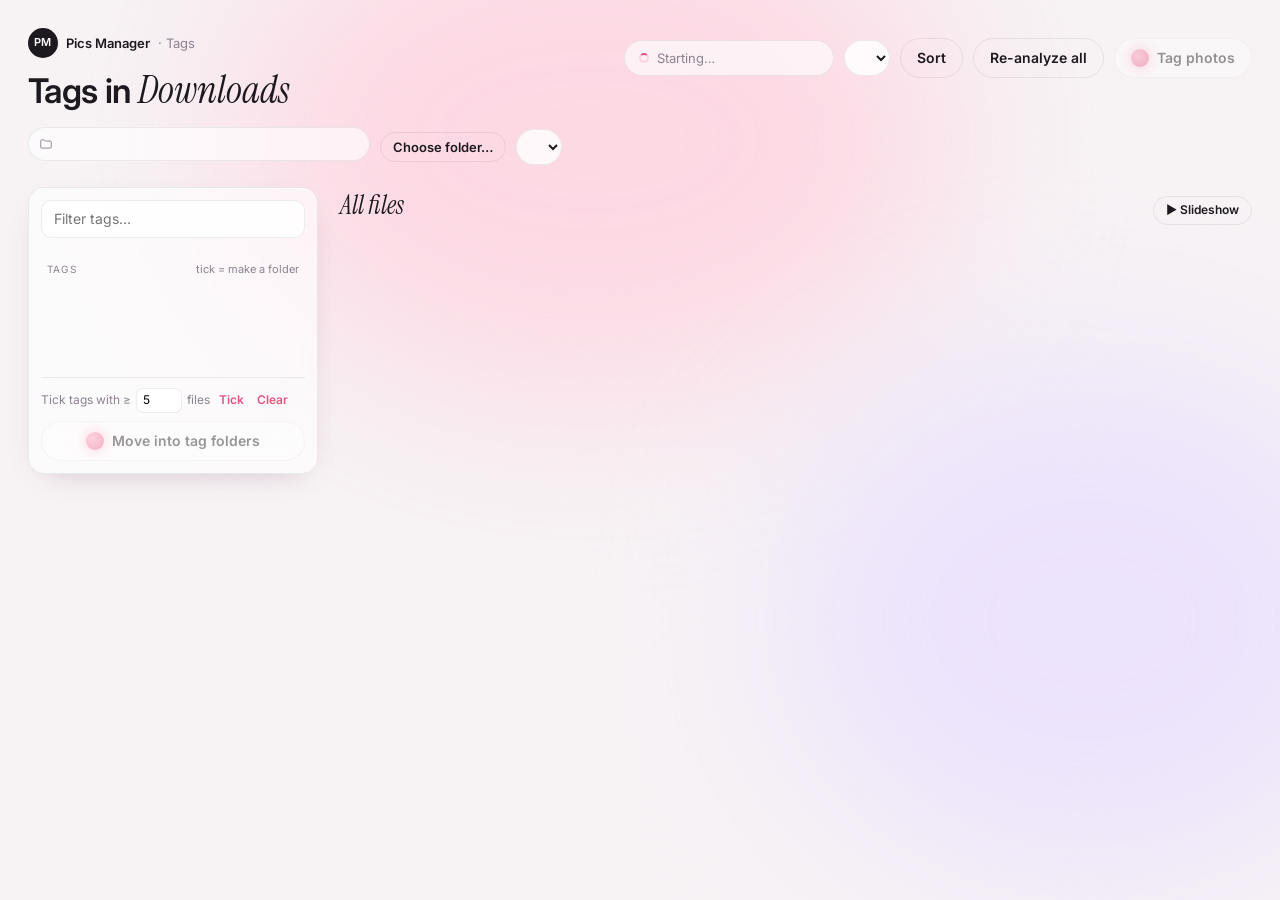
==== public/tags.html @ 931a14c9 "Pics Manager: AI photo & video tagging and sorting Python (FastAPI) app that tags photos and videos " ====
<!doctype html>
<html lang="en">
<head>
  <meta charset="utf-8" />
  <meta name="viewport" content="width=device-width, initial-scale=1" />
  <title>Pics Manager — Tags</title>
  <link rel="preconnect" href="https://fonts.googleapis.com" />
  <link rel="preconnect" href="https://fonts.gstatic.com" crossorigin />
  <link href="https://fonts.googleapis.com/css2?family=Inter:wght@400;500;600;700&family=Instrument+Serif:ital@0;1&display=swap" rel="stylesheet" />
  <link rel="stylesheet" href="styles.css" />
  <link rel="stylesheet" href="tags.css" />
</head>
<body>
  <div class="glow glow-a"></div>
  <div class="glow glow-b"></div>

  <main class="app">
    <header class="top">
      <div class="title-block">
        <div class="brand">
          <div class="avatar">PM</div>
          <span class="brand-name">Pics Manager</span>
          <span class="brand-sub">· Tags</span>
        </div>
        <h1>Tags in <em id="dirName">Downloads</em></h1>
        <label class="dir-pill" title="Folder — press Enter to scan">
          <svg viewBox="0 0 24 24" width="14" height="14"><path d="M3 6.5A1.5 1.5 0 0 1 4.5 5H9l2 2h8.5A1.5 1.5 0 0 1 21 8.5v9a1.5 1.5 0 0 1-1.5 1.5h-15A1.5 1.5 0 0 1 3 17.5z" fill="none" stroke="currentColor" stroke-width="1.6"/></svg>
          <input id="dirInput" spellcheck="false" />
        </label>
        <button class="btn ghost pick-btn" id="pickDirBtn" title="Choose a folder with the macOS folder picker">Choose folder…</button>
        <select class="model-select project-select" id="projectSelect" title="Switch project — each project has its own tags"></select>
      </div>
      <div class="actions">
        <div class="status" id="status"><span class="spinner"></span><span id="statusText">Starting…</span></div>
        <select class="model-select" id="modelSelect" title="Model used to analyze images (see config.toml)"></select>
        <a class="btn ghost" href="index.html">Sort</a>
        <button class="btn ghost" id="retagBtn" title="Analyze every file again with the selected model. Your manual tag edits are kept.">Re-analyze all</button>
        <button class="btn primary" id="tagBtn" disabled><span class="dot"></span><span>Tag photos</span></button>
      </div>
    </header>

    <section class="tag-layout">
      <aside class="tag-side">
        <input class="tag-search" id="tagSearch" placeholder="Filter tags…" spellcheck="false" />
        <div class="side-views" id="sideViews"></div>
        <div class="side-head">
          <span>Tags</span>
          <span class="side-hint">tick = make a folder</span>
        </div>
        <div class="tag-list" id="tagList"></div>
        <div class="side-foot">
          <div class="pick-row">
            <span>Tick tags with ≥</span>
            <input type="number" id="minCount" min="1" value="5" />
            <span>files</span>
            <button class="link-btn" id="pickBtn">Tick</button>
            <button class="link-btn" id="clearBtn">Clear</button>
          </div>
          <button class="btn primary wide" id="moveBtn" disabled><span class="dot"></span><span id="moveLabel">Move into tag folders</span></button>
          <button class="btn ghost wide hidden" id="undoBtn">Undo move</button>
        </div>
      </aside>

      <section class="tag-main">
        <div class="main-head">
          <h2 id="viewTitle">All files</h2>
          <span class="view-sub" id="viewSub"></span>
          <button class="btn ghost play-btn" id="slideshowBtn" title="View these photos as a slideshow (← / → to move)">▶ Slideshow</button>
        </div>
        <div class="grid" id="grid"></div>
        <p class="empty-note hidden" id="emptyNote"></p>
      </section>
    </section>

    <p class="footnote" id="footnote"></p>
  </main>

  <dialog id="editDlg" class="edit-dlg">
    <div class="edit-body">
      <div class="edit-preview"><img id="editImg" alt="" /></div>
      <div class="edit-info">
        <h3 id="editName"></h3>
        <p class="edit-desc" id="editDesc"></p>
        <label class="field">
          <span>Category</span>
          <select id="editCategory"></select>
        </label>
        <div class="field">
          <span>Tags <small>(click × to remove)</small></span>
          <div class="chips big" id="editTags"></div>
          <input id="addTag" placeholder="Add a tag and press Enter (comma for several)" spellcheck="false" />
        </div>
        <p class="edit-meta" id="editMeta"></p>
        <div class="dlg-actions">
          <button class="btn ghost" id="prevBtn" title="Previous (←)">←</button>
          <button class="btn ghost" id="nextBtn" title="Next (→)">→</button>
          <button class="btn primary" id="doneBtn">Done</button>
        </div>
      </div>
    </div>
  </dialog>

  <dialog id="moveDlg">
    <form method="dialog">
      <h3>Move files into tag folders?</h3>
      <p id="moveText"></p>
      <div class="dlg-actions">
        <button class="btn ghost" value="cancel">Cancel</button>
        <button class="btn primary" value="ok">Move files</button>
      </div>
    </form>
  </dialog>

  <script src="tags.js" type="module"></script>
</body>
</html>
---- public/styles.css ----
:root {
  --bg: #f7f3f5;
  --ink: #1d1a1f;
  --muted: #8b8290;
  --line: rgba(29, 26, 31, 0.08);
  --glass: rgba(255, 255, 255, 0.62);
  --glass-strong: rgba(255, 255, 255, 0.82);
  --accent: #e2557f;
  --accent-soft: #ffd3e1;
  --shadow: 0 1px 0 rgba(255, 255, 255, 0.9) inset, 0 10px 30px -18px rgba(80, 30, 60, 0.35);
  --radius: 16px;
  --tile: 18px;
}

* { box-sizing: border-box; }
html, body { margin: 0; height: 100%; }
body {
  background: var(--bg);
  color: var(--ink);
  font: 14px/1.4 Inter, system-ui, -apple-system, sans-serif;
  overflow-x: hidden;
}

.glow { position: fixed; border-radius: 50%; filter: blur(90px); pointer-events: none; z-index: 0; }
.glow-a { width: 720px; height: 520px; left: 18%; top: -120px; background: #ffd0de; opacity: .75; }
.glow-b { width: 620px; height: 520px; right: -120px; top: 40%; background: #e7dcff; opacity: .7; }

.app { position: relative; z-index: 1; max-width: 1480px; margin: 0 auto; padding: 28px 28px 40px; }

/* ---------- header ---------- */
.top { display: flex; justify-content: space-between; align-items: flex-start; gap: 16px; flex-wrap: wrap; }
.brand { display: flex; align-items: center; gap: 8px; font-size: 13px; }
.avatar {
  width: 30px; height: 30px; border-radius: 50%; display: grid; place-items: center;
  background: #1d1a1f; color: #fff; font-size: 11px; font-weight: 600; letter-spacing: .02em;
}
.brand-name { font-weight: 600; }
.brand-sub { color: var(--muted); }
h1 { margin: 6px 0 10px; font-size: 34px; font-weight: 600; letter-spacing: -0.02em; }
h1 em { font-family: "Instrument Serif", Georgia, serif; font-weight: 400; font-size: 1.12em; letter-spacing: 0; }

.dir-pill {
  display: inline-flex; align-items: center; gap: 6px; padding: 5px 10px; border-radius: 999px;
  background: var(--glass); border: 1px solid var(--line); color: var(--muted);
}
.dir-pill input { border: 0; background: transparent; font: inherit; color: var(--ink); width: 300px; outline: none; }

.actions { display: flex; align-items: center; gap: 10px; padding-top: 10px; }
.status {
  display: flex; align-items: center; gap: 8px; padding: 8px 14px; border-radius: 999px;
  background: var(--glass); border: 1px solid var(--line); color: var(--muted); font-size: 13px; min-width: 210px;
}
.spinner { width: 10px; height: 10px; border-radius: 50%; border: 2px solid var(--accent-soft); border-top-color: var(--accent); animation: spin .8s linear infinite; }
.status.idle .spinner { animation: none; border-color: #c8c0cc; }
.status.done .spinner { animation: none; border-color: #46b37b; background: #46b37b; }
@keyframes spin { to { transform: rotate(360deg); } }

.btn {
  font: inherit; font-weight: 600; border-radius: 999px; padding: 9px 16px; cursor: pointer;
  border: 1px solid var(--line); background: var(--glass-strong); color: var(--ink);
  display: inline-flex; align-items: center; gap: 8px; transition: transform .15s, box-shadow .15s, opacity .2s;
}
.btn:hover:not(:disabled) { transform: translateY(-1px); box-shadow: 0 6px 18px -8px rgba(226, 85, 127, .5); }
.btn:disabled { opacity: .45; cursor: default; }
.btn.primary .dot { width: 18px; height: 18px; border-radius: 50%; background: radial-gradient(circle at 35% 35%, #ff9dbb, var(--accent)); box-shadow: 0 0 14px #ff8fb1; }
.btn.ghost { background: transparent; }
.hidden { display: none !important; }

/* ---------- stats ---------- */
.stats {
  margin-top: 22px; display: grid; grid-template-columns: repeat(5, 1fr); gap: 0;
  background: var(--glass); border: 1px solid var(--line); border-radius: var(--radius); box-shadow: var(--shadow);
  backdrop-filter: blur(16px);
}
.stat { padding: 14px 20px; border-left: 1px solid var(--line); }
.stat:first-child { border-left: 0; }
.stat-label { font-size: 10px; text-transform: uppercase; letter-spacing: .12em; color: var(--muted); display: flex; align-items: center; gap: 6px; }
.stat-value { font-size: 28px; font-weight: 600; letter-spacing: -0.02em; margin-top: 4px; font-variant-numeric: tabular-nums; }
.bullet { width: 6px; height: 6px; border-radius: 50%; background: var(--ink); display: inline-block; }

/* ---------- board ---------- */
.board { margin-top: 22px; display: grid; grid-template-columns: minmax(330px, 1fr) minmax(360px, 1.15fr) minmax(330px, 1fr); gap: 22px; align-items: start; }
.column h2 { font-family: "Instrument Serif", Georgia, serif; font-style: italic; font-weight: 400; font-size: 22px; margin: 0 0 10px; display: flex; align-items: center; gap: 8px; }
.cards { display: grid; grid-template-columns: 1fr 1fr; gap: 10px; }

.card {
  background: var(--glass); border: 1px solid var(--line); border-radius: 14px; padding: 9px 10px 10px;
  box-shadow: var(--shadow); backdrop-filter: blur(14px); transition: opacity .4s, background .4s;
}
.card.empty { opacity: .45; }
.card.bump { animation: bump .35s ease; }
@keyframes bump { 40% { background: rgba(255, 228, 238, .95); } }
.card-head { display: flex; align-items: center; gap: 6px; font-size: 12px; font-weight: 500; margin-bottom: 7px; }
.card-name { flex: 1; white-space: nowrap; overflow: hidden; text-overflow: ellipsis; }
.card-count { color: var(--muted); font-variant-numeric: tabular-nums; }
.folder-ic { width: 12px; height: 10px; border: 1.4px solid currentColor; border-radius: 2px; position: relative; opacity: .7; }
.folder-ic::before { content: ""; position: absolute; left: -1.4px; top: -4px; width: 5px; height: 3px; border: 1.4px solid currentColor; border-bottom: 0; border-radius: 2px 2px 0 0; }

.thumbs { display: flex; flex-wrap: wrap; gap: 3px; height: calc(var(--tile) * 3 + 6px); overflow: hidden; align-content: flex-start; }
.thumbs img, .thumbs .ph {
  width: var(--tile); height: var(--tile); border-radius: 4px; object-fit: cover;
  box-shadow: 0 1px 3px rgba(0, 0, 0, .18); background: #e9e2e7;
}
.thumbs .pending { visibility: hidden; }

/* ---------- center blob ---------- */
.center { display: flex; flex-direction: column; align-items: center; }
.blob { position: relative; width: 100%; aspect-ratio: 1; max-width: 560px; animation: breathe 7s ease-in-out infinite; }
@keyframes breathe { 50% { transform: scale(1.015) rotate(1deg); } }
.blob .tile {
  position: absolute; border-radius: 5px; object-fit: cover; background: #ddd;
  box-shadow: 0 2px 6px rgba(40, 10, 30, .28), 0 0 0 1px rgba(255, 255, 255, .7);
  animation: pop .5s cubic-bezier(.2, 1.4, .4, 1) both;
}
@keyframes pop { from { transform: scale(0) rotate(var(--r)); opacity: 0; } to { transform: scale(1) rotate(var(--r)); opacity: 1; } }
.blob .tile.gone { visibility: hidden; }
.blob-caption { font-family: "Instrument Serif", Georgia, serif; font-style: italic; color: var(--muted); margin-top: 4px; }
.dup-card { width: 240px; margin-top: 16px; }

.flight-layer { position: fixed; inset: 0; pointer-events: none; z-index: 50; }
.flight-layer img {
  position: fixed; left: 0; top: 0; border-radius: 5px; object-fit: cover;
  box-shadow: 0 8px 18px rgba(40, 10, 30, .35); will-change: transform;
}

.footnote { color: var(--muted); font-size: 12px; text-align: center; margin-top: 26px; }

dialog { border: 1px solid var(--line); border-radius: 18px; padding: 22px 24px; max-width: 440px; box-shadow: 0 30px 80px -20px rgba(60, 20, 50, .45); }
dialog::backdrop { background: rgba(30, 20, 30, .25); backdrop-filter: blur(3px); }
dialog h3 { margin: 0 0 8px; }
dialog p { color: #4b444f; white-space: pre-line; overflow-wrap: anywhere; }
.dlg-actions { display: flex; justify-content: flex-end; gap: 8px; margin-top: 16px; }

@media (max-width: 1100px) {
  .board { grid-template-columns: 1fr; }
  .center { order: -1; }
  .blob { max-width: 420px; }
  .stats { grid-template-columns: repeat(3, 1fr); }
  .stat:nth-child(4) { border-left: 0; }
}
@media (max-width: 600px) {
  .app { padding: 16px; }
  h1 { font-size: 26px; }
  .dir-pill input { width: 200px; }
  .stats { grid-template-columns: 1fr 1fr; }
}

.model-select {
  font: inherit; font-size: 13px; padding: 8px 12px; border-radius: 999px; max-width: 240px;
  border: 1px solid var(--line); background: var(--glass-strong); color: var(--ink); cursor: pointer;
}
a.btn { text-decoration: none; }
.pick-btn { padding: 5px 12px; font-size: 13px; margin-left: 6px; vertical-align: middle; }

/* ---------- projects ---------- */
.projects-wrap { margin-top: 22px; }
.projects-title { font-family: "Instrument Serif", Georgia, serif; font-style: italic; font-weight: 400; font-size: 22px; margin: 0 0 10px; display: flex; align-items: center; gap: 8px; }
.projects { display: grid; grid-auto-flow: column; grid-auto-columns: minmax(280px, 340px); gap: 12px; overflow-x: auto; padding-bottom: 6px; scroll-snap-type: x proximity; }
.project {
  scroll-snap-align: start; display: flex; flex-direction: column; gap: 7px; cursor: pointer; min-width: 0;
  background: var(--glass); border: 1px solid var(--line); border-radius: 14px; padding: 12px 14px;
  box-shadow: var(--shadow); backdrop-filter: blur(14px); transition: transform .15s, border-color .15s;
}
.project:hover { transform: translateY(-2px); }
.project.current { border-color: var(--accent); box-shadow: 0 0 0 1px var(--accent), var(--shadow); }
.project.missing { opacity: .55; cursor: default; }
.project-head { display: flex; align-items: center; gap: 7px; font-weight: 600; }
.project-name { flex: 1; overflow: hidden; text-overflow: ellipsis; white-space: nowrap; }
.project-state { font-size: 10px; font-weight: 600; text-transform: uppercase; letter-spacing: .08em; padding: 2px 8px; border-radius: 999px; background: #ece6ea; color: var(--muted); }
.project-state.tagged { background: #e7dcff; color: #5b3fb5; }
.project-state.sorted { background: #d8f2e4; color: #23774c; }
.project-state.missing { background: #f6dede; color: #a33; }
.project-x { border: 0; background: none; font-size: 16px; line-height: 1; color: var(--muted); cursor: pointer; padding: 0 2px; border-radius: 50%; }
.project-x:hover { color: var(--accent); }
.project-path { font-size: 12px; color: var(--muted); overflow: hidden; text-overflow: ellipsis; white-space: nowrap; }
.project-stats { display: flex; gap: 14px; font-size: 12px; color: var(--muted); }
.project-stats b { color: var(--ink); font-size: 15px; font-variant-numeric: tabular-nums; }
.project-sub { font-size: 12px; color: #4b444f; }
.project .chips { display: flex; flex-wrap: wrap; gap: 4px; }
.folder-chip {
  font: inherit; font-size: 11px; padding: 2px 8px; border-radius: 999px; background: rgba(255, 255, 255, .85);
  border: 1px solid var(--line); color: #4b444f; cursor: pointer; display: inline-flex; gap: 5px; max-width: 100%;
}
.folder-chip span:first-child { overflow: hidden; text-overflow: ellipsis; white-space: nowrap; }
.folder-chip:hover { border-color: var(--accent); color: var(--accent); }
.chip-count { color: var(--muted); font-variant-numeric: tabular-nums; }
.project-actions { display: flex; gap: 10px; margin-top: auto; }
.project-actions .link-btn { padding: 0; font-size: 12px; text-decoration: none; }
.project-empty { color: var(--muted); font-size: 13px; padding: 14px 4px; }
.link-btn { font: inherit; font-size: 12px; font-weight: 600; color: var(--accent); background: none; border: 0; cursor: pointer; padding: 2px 4px; }

.project-select { margin-left: 6px; max-width: 260px; vertical-align: middle; }
.project-tags .chip {
  font-size: 11px; padding: 2px 8px; border-radius: 999px; background: var(--accent-soft, #efe8ff); color: #4b444f; white-space: nowrap;
}

/* ---------- slideshow ---------- */
.ss { position: fixed; inset: 0; z-index: 1000; background: rgba(12, 10, 14, .96); color: #f3eef5; display: flex; flex-direction: column; font-family: Inter, system-ui, sans-serif; }
.ss.hidden { display: none; }
.ss-top { display: flex; align-items: center; gap: 12px; padding: 12px 18px; }
.ss-title { font-weight: 600; font-size: 15px; overflow: hidden; text-overflow: ellipsis; white-space: nowrap; }
.ss-count { color: #a99fb0; font-size: 13px; font-variant-numeric: tabular-nums; margin-right: auto; }
.ss-btn { font: inherit; font-size: 13px; background: rgba(255, 255, 255, .1); color: inherit; border: 0; border-radius: 999px; padding: 6px 14px; cursor: pointer; }
.ss-btn:hover { background: rgba(255, 255, 255, .2); }
.ss-stage { flex: 1; min-height: 0; display: flex; align-items: center; justify-content: center; gap: 8px; padding: 0 8px; }
.ss-media { flex: 1; min-width: 0; height: 100%; display: flex; align-items: center; justify-content: center; pointer-events: none; }
.ss-media img, .ss-media video { max-width: 100%; max-height: 100%; object-fit: contain; border-radius: 6px; pointer-events: auto; }
.ss-nav { flex: none; width: 52px; height: 52px; border-radius: 50%; border: 0; background: rgba(255, 255, 255, .1); color: #fff; font-size: 30px; line-height: 1; cursor: pointer; }
.ss-nav:hover { background: rgba(255, 255, 255, .25); }
.ss-info { padding: 10px 18px 4px; text-align: center; min-height: 64px; }
.ss-name { font-size: 13px; color: #d8d0dc; overflow: hidden; text-overflow: ellipsis; white-space: nowrap; }
.ss-desc { font-size: 12px; color: #a99fb0; margin: 2px 0 6px; }
.ss-tags { display: flex; flex-wrap: wrap; gap: 5px; justify-content: center; }
.ss-tag { font: inherit; font-size: 11px; padding: 2px 9px; border-radius: 999px; background: rgba(255, 255, 255, .1); color: #e9e2ec; border: 0; }
button.ss-tag { cursor: pointer; }
button.ss-tag:hover { background: var(--accent, #e0457b); color: #fff; }
.ss-strip { display: flex; gap: 4px; overflow-x: auto; padding: 8px 18px 10px; scrollbar-width: thin; }
.ss-thumb { flex: none; width: 54px; height: 54px; border-radius: 4px; border: 2px solid transparent; background: #333 center / cover; cursor: pointer; opacity: .55; position: relative; padding: 0; }
.ss-thumb.video::after { content: "▶"; position: absolute; right: 3px; bottom: 1px; font-size: 10px; color: #fff; text-shadow: 0 0 3px #000; }
.ss-thumb:hover { opacity: .9; }
.ss-thumb.on { opacity: 1; border-color: #fff; }
.ss-bar { height: 3px; background: rgba(255, 255, 255, .08); }
.ss-bar span { display: block; height: 100%; width: 0; background: var(--accent, #e0457b); }
@media (max-width: 600px) { .ss-nav { width: 40px; height: 40px; font-size: 24px; } .ss-thumb { width: 44px; height: 44px; } }
.play-btn { font-size: 12px; }
.card:not(.empty) { cursor: pointer; }
.card:not(.empty):hover { border-color: var(--accent); }
.card-play { margin-left: auto; font-size: 9px; color: var(--muted); opacity: 0; transition: opacity .15s; }
.card:not(.empty):hover .card-play { opacity: 1; color: var(--accent); }
.card-play + .card-count { margin-left: 6px; }
.card:not(.empty) .thumbs img { cursor: zoom-in; transition: transform .12s; }
.card:not(.empty) .thumbs img:hover { transform: scale(1.35); position: relative; z-index: 1; box-shadow: 0 2px 8px rgba(0, 0, 0, .25); }
---- public/tags.css ----
/* ---------- Tags page ---------- */
.tag-layout { margin-top: 22px; display: grid; grid-template-columns: 290px 1fr; gap: 22px; align-items: start; }

.tag-side {
  position: sticky; top: 16px; display: flex; flex-direction: column; gap: 10px; max-height: calc(100vh - 32px);
  background: var(--glass); border: 1px solid var(--line); border-radius: var(--radius); box-shadow: var(--shadow);
  backdrop-filter: blur(16px); padding: 12px;
}
.tag-search {
  font: inherit; padding: 8px 12px; border-radius: 10px; border: 1px solid var(--line);
  background: var(--glass-strong); outline: none; color: var(--ink);
}
.tag-search:focus { border-color: var(--accent); }
.side-head { display: flex; justify-content: space-between; align-items: baseline; font-size: 10px; text-transform: uppercase; letter-spacing: .12em; color: var(--muted); padding: 4px 6px 0; }
.side-hint { text-transform: none; letter-spacing: 0; font-size: 11px; }
.side-views { display: flex; flex-direction: column; gap: 2px; }
.tag-list { overflow-y: auto; display: flex; flex-direction: column; gap: 1px; min-height: 80px; margin: 0 -4px; padding: 0 4px; }

.row {
  display: flex; align-items: center; gap: 8px; padding: 6px 8px; border-radius: 9px; cursor: pointer;
  font-size: 13px; user-select: none;
}
.row:hover { background: rgba(255, 255, 255, .7); }
.row.active { background: var(--accent-soft); }
.row .name { flex: 1; overflow: hidden; text-overflow: ellipsis; white-space: nowrap; }
.row .count { color: var(--muted); font-variant-numeric: tabular-nums; font-size: 12px; }
.row input[type="checkbox"] { accent-color: var(--accent); margin: 0; cursor: pointer; }

.side-foot { display: flex; flex-direction: column; gap: 8px; border-top: 1px solid var(--line); padding-top: 10px; }
.pick-row { display: flex; align-items: center; gap: 5px; font-size: 12px; color: var(--muted); flex-wrap: wrap; }
.pick-row input { width: 46px; font: inherit; padding: 3px 6px; border-radius: 7px; border: 1px solid var(--line); background: var(--glass-strong); }
.link-btn { font: inherit; font-size: 12px; font-weight: 600; color: var(--accent); background: none; border: 0; cursor: pointer; padding: 2px 4px; }
.btn.wide { justify-content: center; width: 100%; }

.main-head { display: flex; align-items: baseline; gap: 12px; margin-bottom: 12px; }
.main-head h2 { font-family: "Instrument Serif", Georgia, serif; font-style: italic; font-weight: 400; font-size: 26px; margin: 0; }
.view-sub { color: var(--muted); font-size: 13px; }

.grid { display: grid; grid-template-columns: repeat(auto-fill, minmax(170px, 1fr)); gap: 12px; }
.tcard {
  position: relative; background: var(--glass); border: 1px solid var(--line); border-radius: 14px; padding: 7px;
  box-shadow: var(--shadow); cursor: pointer; transition: transform .15s, box-shadow .15s; min-width: 0;
}
.tcard:hover { transform: translateY(-2px); box-shadow: 0 12px 26px -16px rgba(80, 30, 60, .5); }
.tcard .pic { position: relative; aspect-ratio: 1; border-radius: 9px; overflow: hidden; background: #e9e2e7; }
.tcard img { width: 100%; height: 100%; object-fit: cover; display: block; }
.tcard .badge {
  position: absolute; left: 6px; top: 6px; font-size: 10px; font-weight: 600; padding: 2px 7px; border-radius: 999px;
  background: rgba(20, 15, 20, .62); color: #fff;
}
.tcard .badge.edited { left: auto; right: 6px; background: var(--accent); }
.tcard .fname { font-size: 12px; font-weight: 500; margin: 6px 2px 4px; white-space: nowrap; overflow: hidden; text-overflow: ellipsis; }
.tcard .unremove {
  position: absolute; right: 12px; top: 12px; font: inherit; font-size: 11px; font-weight: 600; padding: 4px 9px;
  border-radius: 999px; border: 0; background: rgba(255, 255, 255, .92); color: var(--ink); cursor: pointer;
  box-shadow: 0 2px 8px rgba(0, 0, 0, .2); opacity: 0; transition: opacity .15s;
}
.tcard:hover .unremove, .tcard .unremove:focus { opacity: 1; }
.tcard .unremove:hover { background: var(--accent); color: #fff; }

.chips { display: flex; flex-wrap: wrap; gap: 4px; }
.chip {
  font-size: 11px; padding: 2px 8px; border-radius: 999px; background: rgba(255, 255, 255, .85);
  border: 1px solid var(--line); color: #4b444f; white-space: nowrap; cursor: pointer;
}
.chip:hover { border-color: var(--accent); color: var(--accent); }
.chip.added { background: var(--accent-soft); border-color: transparent; }
.chips.big .chip { font-size: 13px; padding: 4px 6px 4px 11px; display: inline-flex; align-items: center; gap: 4px; cursor: default; }
.chips.big .chip:hover { color: #4b444f; border-color: var(--line); }
.chip .x { border: 0; background: none; font: inherit; font-size: 15px; line-height: 1; cursor: pointer; color: var(--muted); padding: 0 3px; border-radius: 50%; }
.chip .x:hover { color: #fff; background: var(--accent); }

.empty-note { color: var(--muted); text-align: center; padding: 40px 0; }

/* editor */
dialog.edit-dlg { max-width: 980px; width: calc(100vw - 32px); padding: 0; overflow: hidden; }
.edit-body { display: grid; grid-template-columns: minmax(0, 1.25fr) minmax(0, 1fr); }
.edit-preview { background: #1d1a1f; display: grid; place-items: center; min-height: 360px; max-height: 80vh; }
.edit-preview img { max-width: 100%; max-height: 80vh; object-fit: contain; display: block; }
.edit-info { padding: 20px 22px; display: flex; flex-direction: column; gap: 14px; overflow-y: auto; max-height: 80vh; }
.edit-info h3 { margin: 0; overflow-wrap: anywhere; }
.edit-desc { margin: 0; color: #4b444f; }
.field { display: flex; flex-direction: column; gap: 6px; font-size: 12px; color: var(--muted); }
.field small { font-size: 11px; }
.field select, .field input {
  font: inherit; font-size: 14px; color: var(--ink); padding: 8px 10px; border-radius: 10px;
  border: 1px solid var(--line); background: #fff; outline: none;
}
.field input:focus, .field select:focus { border-color: var(--accent); }
.edit-meta { margin: 0; font-size: 12px; color: var(--muted); }
.edit-info .dlg-actions { margin-top: auto; }

@media (max-width: 860px) {
  .tag-layout { grid-template-columns: 1fr; }
  .tag-side { position: static; max-height: none; }
  .tag-list { max-height: 260px; }
  .edit-body { grid-template-columns: 1fr; }
  .edit-preview { min-height: 220px; max-height: 45vh; }
  .edit-preview img { max-height: 45vh; }
}

.main-head .play-btn { margin-left: auto; padding: 5px 12px; }
.row-play { border: 0; background: none; color: var(--muted); font-size: 10px; cursor: pointer; padding: 2px 5px; border-radius: 50%; opacity: 0; }
.row:hover .row-play, .row.active .row-play { opacity: 1; }
.row-play:hover { color: #fff; background: var(--accent); }
.pic { position: relative; }
.pic-play { position: absolute; bottom: 6px; right: 6px; width: 28px; height: 28px; border-radius: 50%; border: 0; background: rgba(0, 0, 0, .55); color: #fff; font-size: 14px; cursor: pointer; opacity: 0; transition: opacity .15s; }
.tcard:hover .pic-play { opacity: 1; }
.pic-play:hover { background: var(--accent); }
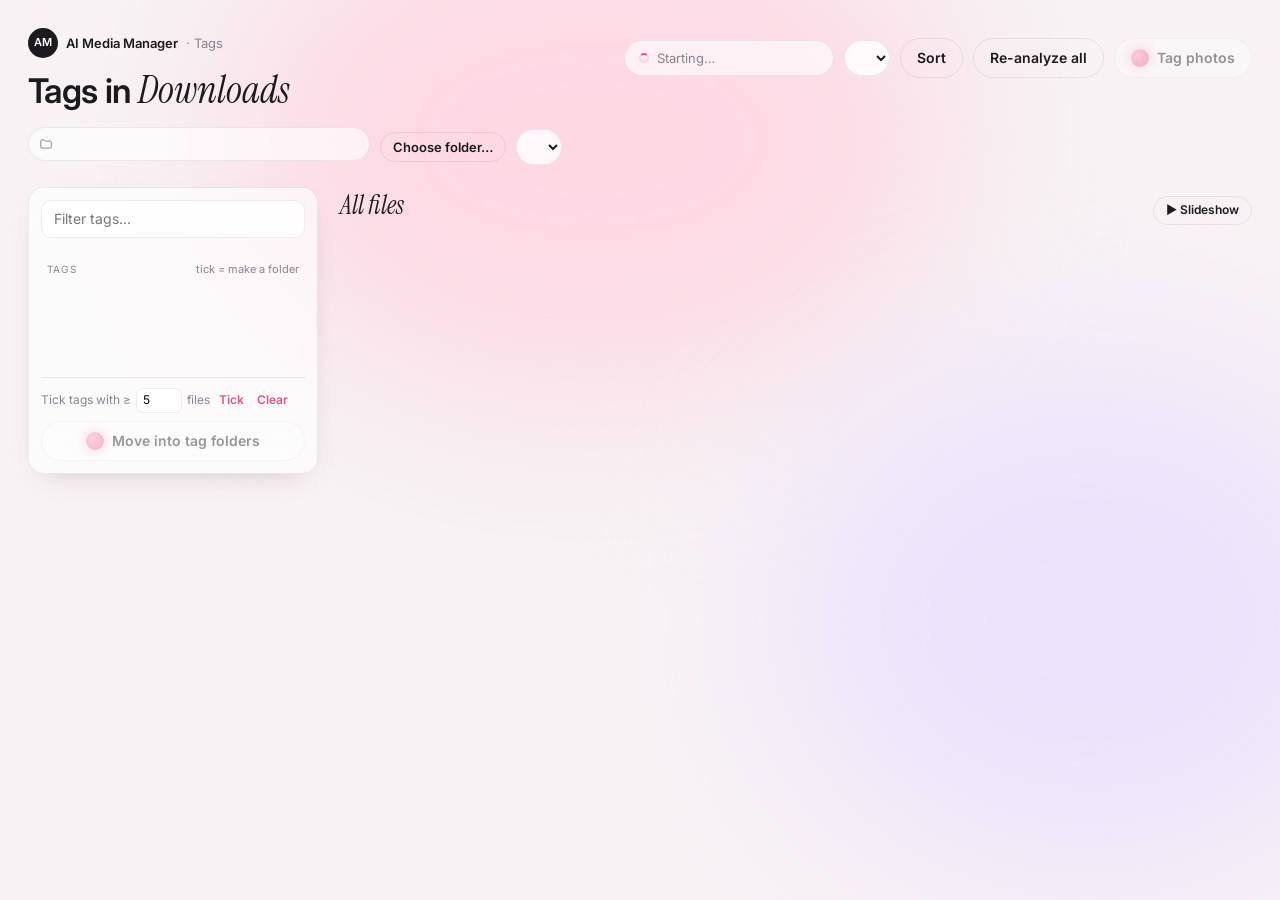
==== commit a704c08a: "Rename to AI Media Manager The package is now mediamanager (run: python -m mediamanager). The undo l" ====
--- a/public/tags.html
+++ b/public/tags.html
@@ -3,7 +3,7 @@
 <head>
   <meta charset="utf-8" />
   <meta name="viewport" content="width=device-width, initial-scale=1" />
-  <title>Pics Manager — Tags</title>
+  <title>AI Media Manager — Tags</title>
   <link rel="preconnect" href="https://fonts.googleapis.com" />
   <link rel="preconnect" href="https://fonts.gstatic.com" crossorigin />
   <link href="https://fonts.googleapis.com/css2?family=Inter:wght@400;500;600;700&family=Instrument+Serif:ital@0;1&display=swap" rel="stylesheet" />
@@ -18,8 +18,8 @@
     <header class="top">
       <div class="title-block">
         <div class="brand">
-          <div class="avatar">PM</div>
-          <span class="brand-name">Pics Manager</span>
+          <div class="avatar">AM</div>
+          <span class="brand-name">AI Media Manager</span>
           <span class="brand-sub">· Tags</span>
         </div>
         <h1>Tags in <em id="dirName">Downloads</em></h1>
